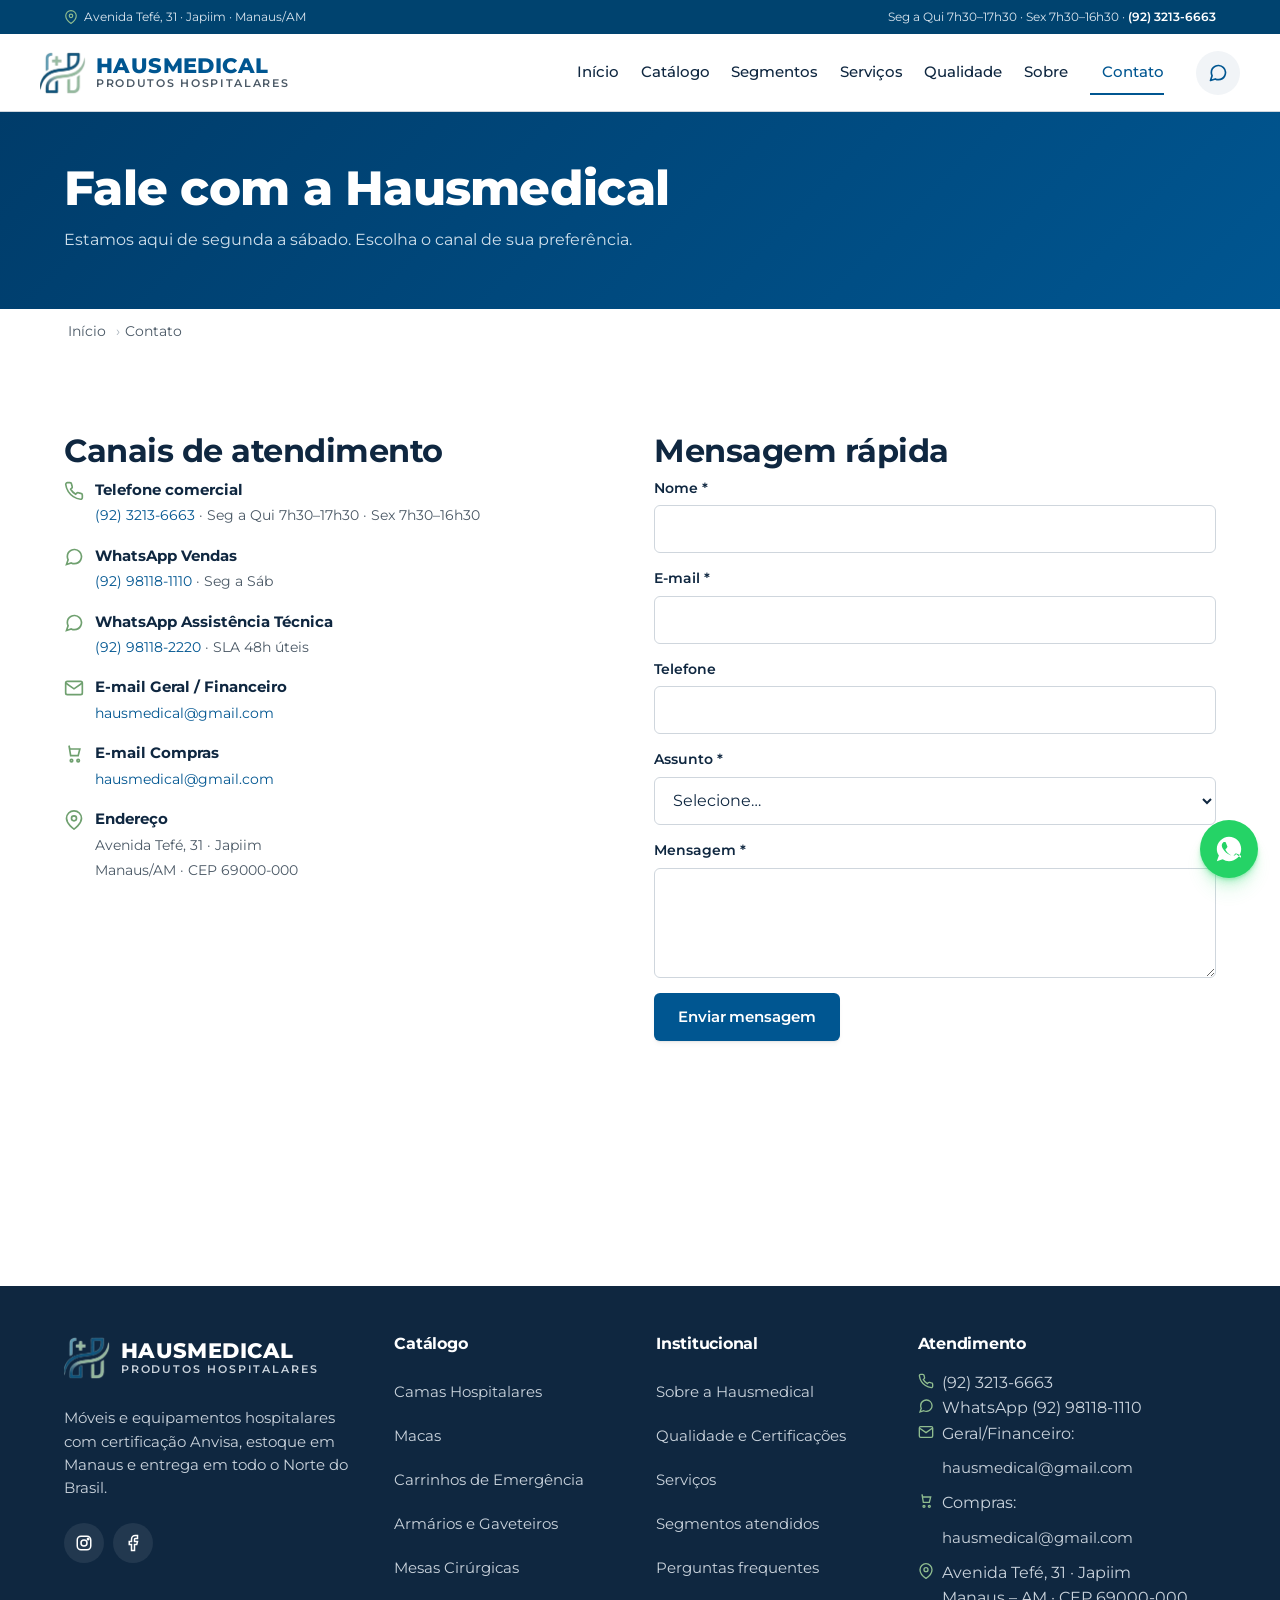
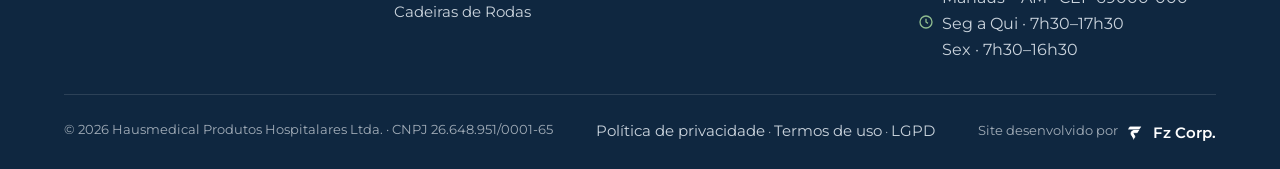
==== contato.html @ 282657ca "fix(mobile): corrige overflow e visibilidade de todas as funcoes no mobile Category cards causavam o" ====
﻿<!doctype html>
<html lang="pt-BR">
<head>
<meta charset="utf-8">
<meta name="viewport" content="width=device-width,initial-scale=1">
<title>Contato — Hausmedical Manaus</title>
<meta name="description" content="Fale com a Hausmedical: telefone, WhatsApp, e-mail e endereço em Manaus/AM.">
<link rel="preconnect" href="https://fonts.googleapis.com">
<link rel="preconnect" href="https://fonts.gstatic.com" crossorigin>
<link href="https://fonts.googleapis.com/css2?family=Montserrat:wght@400;500;600;700;800&display=swap" rel="stylesheet">
<link rel="stylesheet" href="assets/css/styles.css?v=7">
</head>
<body>
<header class="site-header" id="site-header"></header>

<section class="page-hero">
  <div class="container">
    <h1>Fale com a Hausmedical</h1>
    <p>Estamos aqui de segunda a sábado. Escolha o canal de sua preferência.</p>
  </div>
</section>

<div class="container breadcrumb"><a href="index.html">Início</a><span class="sep">›</span>Contato</div>

<section class="section">
  <div class="container">
    <div class="grid-2">
      <div>
        <h2>Canais de atendimento</h2>
        <div class="icon-bullet"><svg width="20" height="20" viewBox="0 0 24 24" fill="none" stroke="currentColor" stroke-width="2"><path d="M22 16.9v3a2 2 0 0 1-2.2 2 19.8 19.8 0 0 1-8.6-3.1 19.5 19.5 0 0 1-6-6A19.8 19.8 0 0 1 2.1 4.2 2 2 0 0 1 4.1 2h3a2 2 0 0 1 2 1.7c.1 1 .3 1.9.7 2.8a2 2 0 0 1-.5 2.1L8 9.9a16 16 0 0 0 6 6l1.3-1.3a2 2 0 0 1 2.1-.5c.9.4 1.8.6 2.8.7a2 2 0 0 1 1.8 2z"/></svg><div><strong>Telefone comercial</strong><span><a href="tel:+559232136663">(92) 3213-6663</a> · Seg a Qui 7h30–17h30 · Sex 7h30–16h30</span></div></div>
        <div class="icon-bullet"><svg width="20" height="20" viewBox="0 0 24 24" fill="none" stroke="currentColor" stroke-width="2"><path d="M21 11.5a8.4 8.4 0 0 1-.9 3.8 8.5 8.5 0 0 1-7.6 4.7 8.4 8.4 0 0 1-3.8-.9L3 21l1.9-5.7a8.4 8.4 0 0 1-.9-3.8 8.5 8.5 0 0 1 4.7-7.6 8.4 8.4 0 0 1 3.8-.9h.5a8.5 8.5 0 0 1 8 8z"/></svg><div><strong>WhatsApp Vendas</strong><span><a href="https://wa.me/5592981181110" target="_blank">(92) 98118-1110</a> · Seg a Sáb</span></div></div>
        <div class="icon-bullet"><svg width="20" height="20" viewBox="0 0 24 24" fill="none" stroke="currentColor" stroke-width="2"><path d="M21 11.5a8.4 8.4 0 0 1-.9 3.8 8.5 8.5 0 0 1-7.6 4.7 8.4 8.4 0 0 1-3.8-.9L3 21l1.9-5.7a8.4 8.4 0 0 1-.9-3.8 8.5 8.5 0 0 1 4.7-7.6 8.4 8.4 0 0 1 3.8-.9h.5a8.5 8.5 0 0 1 8 8z"/></svg><div><strong>WhatsApp Assistência Técnica</strong><span><a href="https://wa.me/5592981182220" target="_blank">(92) 98118-2220</a> · SLA 48h úteis</span></div></div>
        <div class="icon-bullet"><svg width="20" height="20" viewBox="0 0 24 24" fill="none" stroke="currentColor" stroke-width="2"><rect x="2" y="4" width="20" height="16" rx="2"/><path d="M2 6l10 7 10-7"/></svg><div><strong>E-mail Geral / Financeiro</strong><span><a href="mailto:hausmedical@gmail.com">hausmedical@gmail.com</a></span></div></div>
        <div class="icon-bullet"><svg width="20" height="20" viewBox="0 0 24 24" fill="none" stroke="currentColor" stroke-width="2"><path d="M6 2l1 4h12l-2 8H8L6 2z"/><circle cx="9" cy="20" r="1.5"/><circle cx="17" cy="20" r="1.5"/></svg><div><strong>E-mail Compras</strong><span><a href="mailto:hausmedical@gmail.com">hausmedical@gmail.com</a></span></div></div>
        <div class="icon-bullet"><svg width="20" height="20" viewBox="0 0 24 24" fill="none" stroke="currentColor" stroke-width="2"><path d="M21 10c0 7-9 13-9 13S3 17 3 10a9 9 0 0 1 18 0z"/><circle cx="12" cy="10" r="3"/></svg><div><strong>Endereço</strong><span>Avenida Tefé, 31 · Japiim<br>Manaus/AM · CEP 69000-000</span></div></div>
        <div class="mt-2">
          <iframe title="Localização Hausmedical" src="https://maps.google.com/maps?q=Avenida%20Tef%C3%A9%2031%20Japiim%20Manaus&t=&z=16&ie=UTF8&iwloc=&output=embed" width="100%" height="260" style="border:0;border-radius:10px" loading="lazy"></iframe>
        </div>
      </div>
      <div>
        <h2>Mensagem rápida</h2>
        <form id="contact-form" class="stack">
          <div class="form-field"><label for="c-nome">Nome *</label><input required id="c-nome" name="nome" type="text"></div>
          <div class="form-field"><label for="c-email">E-mail *</label><input required id="c-email" name="email" type="email"></div>
          <div class="form-field"><label for="c-tel">Telefone</label><input id="c-tel" name="telefone" type="tel"></div>
          <div class="form-field"><label for="c-assunto">Assunto *</label>
            <select required id="c-assunto" name="assunto">
              <option value="">Selecione…</option>
              <option>Cotação comercial</option>
              <option>Assistência técnica</option>
              <option>Licitação / órgão público</option>
              <option>Trabalhe conosco</option>
              <option>Outro</option>
            </select>
          </div>
          <div class="form-field"><label for="c-msg">Mensagem *</label><textarea required id="c-msg" name="msg"></textarea></div>
          <button type="submit" class="btn btn-primary" style="align-self:flex-start">Enviar mensagem</button>
        </form>
      </div>
    </div>
  </div>
</section>

<footer class="site-footer" id="site-footer"></footer>
<script src="assets/js/products.js?v=6"></script>
<script src="assets/js/partials.js?v=6"></script>
<script src="assets/js/main.js?v=7"></script>
</body>
</html>
---- assets/css/styles.css ----
:root {
  --color-primary: #005691;
  --color-primary-dark: #00436f;
  --color-primary-light: #1a6fa8;
  --color-secondary: #8FBC8F;
  --color-secondary-dark: #6fa06f;
  --color-neutral: #cfd6dd;
  --color-neutral-light: #f1f4f7;
  --color-surface: #FFFFFF;
  --color-ink: #0F2740;
  --color-muted: #4b5966;        /* 5.9:1 on white — passes AA */
  --color-muted-light: #a9b3bc;  /* only for large text/lines */
  --color-danger: #b83227;
  --color-success: #256a29;
  /* Layered shadow system — each layer doubles y-offset + blur, decreasing opacity */
  --shadow-1:
    0px 1px 1px 0px rgba(0,0,0,0.04),
    0px 2px 2px 0px rgba(0,0,0,0.035),
    0px 4px 4px 0px rgba(0,0,0,0.030);
  --shadow-2:
    0px 1px 1px 0px rgba(0,0,0,0.045),
    0px 2px 2px 0px rgba(0,0,0,0.040),
    0px 4px 4px 0px rgba(0,0,0,0.035),
    0px 8px 8px 0px rgba(0,0,0,0.028);
  --shadow-3:
    0px 1px 1px 0px rgba(0,0,0,0.050),
    0px 2px 2px 0px rgba(0,0,0,0.045),
    0px 4px 4px 0px rgba(0,0,0,0.040),
    0px 8px 8px 0px rgba(0,0,0,0.032),
    0px 16px 16px 0px rgba(0,0,0,0.025);
  --shadow-4:
    0px 2px 2px 0px rgba(0,86,145,0.060),
    0px 4px 4px 0px rgba(0,86,145,0.050),
    0px 8px 8px 0px rgba(0,86,145,0.040),
    0px 16px 16px 0px rgba(0,86,145,0.032),
    0px 24px 24px 0px rgba(0,86,145,0.024);
  /* Brand-tinted variant for hover on primary/CTA */
  --shadow-brand:
    0px 2px 2px 0px rgba(0,86,145,0.08),
    0px 4px 4px 0px rgba(0,86,145,0.07),
    0px 8px 8px 0px rgba(0,86,145,0.06),
    0px 16px 16px 0px rgba(0,86,145,0.045);
  /* Alias for legacy references */
  --shadow-sm: var(--shadow-1);
  --shadow-md: var(--shadow-2);
  --shadow-lg: var(--shadow-3);
  --radius-sm: 6px;
  --radius-md: 10px;
  --radius-lg: 16px;
  --container: 1200px;
  --font-heading: 'Montserrat', system-ui, sans-serif;
  --font-body: 'Montserrat', system-ui, sans-serif;
  /* Motion system — one curve, one philosophy */
  --ease: cubic-bezier(0.4, 0, 0.2, 1);
  --ease-out: cubic-bezier(0, 0, 0.2, 1);
  --dur-fast: 180ms;
  --dur: 240ms;
  --dur-med: 280ms;
  --dur-slow: 480ms;
  --z-sticky: 100;
  --z-drawer: 200;
  --z-toast: 300;
}

/* ============================================================
   BASE — mobile-first defaults (aplica em qualquer largura)
   ============================================================ */
* { box-sizing: border-box; margin: 0; padding: 0; }
html { scroll-behavior: smooth; -webkit-text-size-adjust: 100%; }
body {
  font-family: var(--font-body);
  color: var(--color-ink);
  background: var(--color-surface);
  line-height: 1.6;
  font-size: 16px;
  -webkit-font-smoothing: antialiased;
  -moz-osx-font-smoothing: grayscale;
  overflow-x: hidden;
  text-rendering: optimizeLegibility;
}
img { max-width: 100%; display: block; height: auto; }
a { color: var(--color-primary); text-decoration: none; transition: color .2s; }
a:hover { color: var(--color-primary-dark); }
h1,h2,h3,h4,h5 {
  font-family: var(--font-heading);
  color: var(--color-ink);
  line-height: 1.2;
  font-weight: 700;
  letter-spacing: -0.015em;
}
/* Type scale: 12 14 16 18 24 32 48 */
h1 { font-size: clamp(1.65rem, 5vw, 3rem); font-weight: 800; letter-spacing: -0.025em; }
h2 { font-size: clamp(1.35rem, 4.5vw, 2rem); margin-bottom: .5rem; font-weight: 700; line-height: 1.15; }
h3 { font-size: 1.06rem; font-weight: 600; }
h4 { font-size: .98rem; font-weight: 600; }
p { color: var(--color-muted); font-size: 1rem; line-height: 1.6; }
small { font-size: .875rem; }
ul { list-style: none; }
button { font-family: inherit; cursor: pointer; border: 0; background: none; }

/* Focus states — WCAG 2.4.7 */
:focus-visible {
  outline: 2px solid var(--color-primary);
  outline-offset: 3px;
  border-radius: 2px;
}
.btn:focus-visible,
.hero .btn-outline:focus-visible { outline-offset: 4px; }
a, button, [role="button"], .cat-card, .seg-card, .product-card { cursor: pointer; }

/* Service icon inside h3 */
.svc-icon {
  width: 22px; height: 22px;
  color: var(--color-primary);
  vertical-align: -4px;
  margin-right: .55rem;
  stroke-linecap: round;
  stroke-linejoin: round;
}

/* Topbar location: SVG aligned inline */
.topbar-loc { display: inline-flex; align-items: center; gap: .35rem; }
.topbar-loc svg { color: var(--color-secondary); }

.container { width: 100%; max-width: var(--container); margin: 0 auto; padding: 0 16px; }
.section { padding: 2rem 0; }
.section-tight { padding: 1.4rem 0; }
.section-alt { background: var(--color-neutral-light); }
.eyebrow { display: none; }
.section-header {
  max-width: 720px;
  margin: 0 0 1.25rem;
  padding-top: 1rem;
  border-top: 2px solid var(--color-ink);
}
.section-header h2 { margin-bottom: .3rem; letter-spacing: -0.02em; }
.section-header p { margin-top: .25rem; font-size: .9rem; }

/* Buttons — grandes por padrão, target-tap 48px */
.btn {
  display: inline-flex;
  align-items: center;
  justify-content: center;
  gap: .5rem;
  min-height: 48px;
  padding: .8rem 1.375rem;
  border-radius: var(--radius-sm);
  font-weight: 600;
  font-family: var(--font-heading);
  font-size: .9375rem;
  transition:
    background var(--dur-fast) var(--ease),
    color var(--dur-fast) var(--ease),
    border-color var(--dur-fast) var(--ease),
    box-shadow var(--dur-med) var(--ease),
    transform var(--dur-fast) var(--ease);
  border: 2px solid transparent;
  cursor: pointer;
  text-align: center;
  line-height: 1.2;
  letter-spacing: -0.005em;
  box-shadow: var(--shadow-1);
  will-change: box-shadow, transform;
}
.btn:hover { box-shadow: var(--shadow-2); }
.btn:active { transform: scale(.98); box-shadow: var(--shadow-1); }
.btn-primary:hover { box-shadow: var(--shadow-brand); }
.btn-primary { background: var(--color-primary); color: #fff; }
.btn-primary:hover { background: var(--color-primary-dark); color: #fff; }
.btn-secondary { background: var(--color-secondary); color: #fff; }
.btn-secondary:hover { background: var(--color-secondary-dark); color: #fff; }
.btn-ghost { background: #fff; color: var(--color-primary); border-color: var(--color-primary); }
.btn-ghost:hover { background: var(--color-primary); color: #fff; }
.btn-outline { background: transparent; color: #fff; border-color: rgba(255,255,255,.5); }
.btn-outline:hover { background: #fff; color: var(--color-primary); border-color: #fff; }
.btn-sm { min-height: 44px; padding: .55rem 1rem; font-size: .875rem; }
.btn-block { width: 100%; }

/* ============================================================
   HEADER — mobile-first (menu drawer por default)
   ============================================================ */
.site-header {
  background: #fff;
  border-bottom: 1px solid var(--color-neutral);
  position: sticky;
  top: 0;
  z-index: var(--z-sticky);
  padding-top: env(safe-area-inset-top, 0);
}
.topbar { background: var(--color-primary-dark); color: #dbe6ef; font-size: .78rem; padding: .45rem 0; }
.topbar .container {
  display: flex;
  justify-content: center;
  gap: .5rem .9rem;
  flex-wrap: wrap;
  text-align: center;
  align-items: center;
}
.topbar a { color: #fff; font-weight: 600; }
.topbar a:hover { color: var(--color-secondary); }
.header-inner { display: flex; align-items: center; gap: .5rem; padding: .55rem 0; }
.logo { display: flex; align-items: center; gap: .5rem; text-decoration: none; flex: 1; min-width: 0; }
.logo svg, .logo .logo-symbol { width: 36px; height: 36px; flex-shrink: 0; object-fit: contain; }
.logo-text { display: flex; flex-direction: column; line-height: 1; min-width: 0; }
.logo-name { font-family: var(--font-heading); font-weight: 800; color: var(--color-primary); font-size: .95rem; letter-spacing: .02em; white-space: nowrap; }
.logo-sub { font-size: .52rem; color: var(--color-muted); letter-spacing: .16em; text-transform: uppercase; margin-top: 3px; font-weight: 600; white-space: nowrap; overflow: hidden; text-overflow: ellipsis; }
.footer-brand-logo {
  display: inline-flex;
  align-items: center;
  gap: .55rem;
  text-decoration: none;
  margin-bottom: .5rem;
}
.footer-brand-logo .logo-symbol { width: 44px; height: 44px; flex-shrink: 0; }
.footer-brand-logo .logo-name {
  font-family: var(--font-heading);
  font-weight: 800;
  color: #fff;
  font-size: 1.15rem;
  letter-spacing: .02em;
}
.footer-brand-logo .logo-sub {
  font-family: var(--font-heading);
  font-size: .58rem;
  color: #b8c4d0;
  letter-spacing: .18em;
  text-transform: uppercase;
  margin-top: 3px;
  font-weight: 600;
}
.main-nav {
  position: fixed;
  inset: 0 0 0 15%;
  background: #fff;
  flex-direction: column;
  padding: 4.5rem 1.5rem 2rem;
  gap: 0;
  align-items: stretch;
  transform: translateX(100%);
  transition: transform .25s var(--ease);
  box-shadow: -8px 0 32px rgba(0,0,0,.15);
  overflow-y: auto;
  z-index: 110;
  display: flex;
  will-change: transform;
}
.main-nav.open { transform: translateX(0); }
.main-nav a {
  color: var(--color-ink);
  font-weight: 600;
  font-size: 1.0625rem;
  padding: 1rem .25rem;
  position: relative;
  width: 100%;
  border-bottom: 1px solid var(--color-neutral-light);
  min-height: 56px;
  display: flex;
  align-items: center;
  transition: color var(--dur) var(--ease), padding-left var(--dur) var(--ease);
}
.main-nav a:hover, .main-nav a:active, .main-nav a.active { color: var(--color-primary); padding-left: .75rem; }
.header-actions { display: flex; gap: .35rem; align-items: center; }
.icon-btn {
  display: inline-flex;
  align-items: center;
  justify-content: center;
  width: 44px;
  height: 44px;
  border-radius: 50%;
  color: var(--color-primary);
  background: var(--color-neutral-light);
  position: relative;
  transition: background var(--dur) var(--ease), color var(--dur) var(--ease);
  flex-shrink: 0;
}
.icon-btn:hover, .icon-btn:active { background: var(--color-primary); color: #fff; }
.icon-btn .badge {
  position: absolute; top: -2px; right: -2px;
  background: var(--color-secondary-dark); color: #fff;
  font-size: .65rem; min-width: 18px; height: 18px;
  border-radius: 9px; display: flex; align-items: center; justify-content: center;
  padding: 0 4px; font-weight: 700;
}
.menu-toggle { display: inline-flex; }

/* ============================================================
   HERO — editorial split, no gradient wash
   ============================================================ */
.hero {
  background: #ffffff;
  color: var(--color-ink);
  padding: 1.75rem 0 2.25rem;
  position: relative;
  border-bottom: 1px solid var(--color-neutral);
}
.hero-grid {
  position: relative;
  display: flex;
  flex-direction: column;
  gap: 1.25rem;
}
.hero-body { max-width: 640px; min-width: 0; }
.hero-locator {
  font-size: .78rem;
  color: var(--color-primary);
  margin-bottom: .7rem;
  font-weight: 600;
  letter-spacing: 0;
  text-transform: none;
}
.hero h1 {
  color: var(--color-ink);
  margin-bottom: .75rem;
  font-size: clamp(1.55rem, 6.2vw, 3.6rem);
  font-weight: 800;
  letter-spacing: -0.02em;
  line-height: 1.1;
  word-break: break-word;
}
.hero-lede {
  color: var(--color-muted);
  font-size: .95rem;
  margin-bottom: 1.1rem;
  max-width: 560px;
  line-height: 1.5;
}
.hero .btn-outline {
  color: var(--color-primary);
  border-color: var(--color-primary);
}
.hero .btn-outline:hover { background: var(--color-primary); color: #fff; }
.hero-visual { display: flex; flex-direction: column; gap: 1.25rem; }
.hero-storefront {
  margin: 0;
  position: relative;
  background: var(--color-ink);
}
.hero-storefront img {
  width: 100%;
  height: auto;
  display: block;
  object-fit: cover;
  aspect-ratio: 16 / 9;
}
.hero-storefront figcaption {
  position: absolute;
  left: 0; right: 0; bottom: 0;
  padding: .7rem 1rem;
  background: linear-gradient(0deg, rgba(15,39,64,.92), rgba(15,39,64,.55) 70%, transparent);
  color: #fff;
  font-size: .78rem;
  font-weight: 600;
  letter-spacing: 0;
}
.hero-plaque {
  border-top: 2px solid var(--color-ink);
  padding-top: .8rem;
}
.hero-plaque dl {
  display: grid;
  grid-template-columns: repeat(2, minmax(0, 1fr));
  gap: .7rem .9rem;
}
.hero-plaque dl > div { border-top: 1px solid var(--color-neutral); padding-top: .45rem; min-width: 0; }
.hero-plaque dt {
  font-size: .72rem;
  color: var(--color-muted);
  margin-bottom: .2rem;
  font-weight: 500;
  line-height: 1.25;
}
.hero-plaque dd {
  font-family: var(--font-heading);
  font-weight: 700;
  color: var(--color-ink);
  font-size: .92rem;
  letter-spacing: -0.01em;
  line-height: 1.2;
}
.hero-badges { display: none; }
.hero-badges span {
  background: rgba(255,255,255,.14);
  border: 1px solid rgba(255,255,255,.25);
  padding: .3rem .65rem;
  border-radius: 999px;
  font-size: .72rem;
  font-weight: 600;
  color: #fff;
}
.hero-ctas { display: flex; gap: .75rem; flex-wrap: wrap; }
.hero-ctas .btn { flex: 1 1 auto; min-width: 140px; min-height: 52px; }
.hero-visual { position: relative; }
.hero-visual .visual-card {
  background: rgba(255,255,255,.08);
  backdrop-filter: blur(10px);
  border: 1px solid rgba(255,255,255,.15);
  border-radius: var(--radius-lg);
  padding: 1.25rem;
}
.hero-stats { display: grid; grid-template-columns: repeat(3,1fr); gap: .5rem; margin-top: 1.25rem; }
.hero-stat { text-align: center; padding: .75rem .3rem; background: rgba(255,255,255,.08); border-radius: var(--radius-sm); }
.hero-stat strong { display: block; font-family: var(--font-heading); font-size: 1.5rem; font-weight: 800; color: #fff; }
.hero-stat span { color: #b8ccdc; font-size: .7rem; }

/* ============================================================
   TRUST BAR — coluna no mobile
   ============================================================ */
.trust-bar {
  background: var(--color-ink);
  padding: .875rem 0;
  color: #dbe3ec;
  overflow: hidden;
}
.trust-strip {
  display: flex;
  justify-content: center;
  align-items: center;
  flex-wrap: wrap;
  gap: .5rem 1.375rem;
  font-size: .875rem;
  color: #dbe3ec;
  margin: 0;
  font-weight: 500;
  text-align: center;
  letter-spacing: 0;
}
.trust-strip span[aria-hidden] {
  color: var(--color-secondary);
  font-weight: 700;
  opacity: .9;
}

/* ============================================================
   CATEGORY / SEGMENT / DIFF cards — 1 col mobile
   ============================================================ */
.cat-grid { display: grid; grid-template-columns: repeat(2, minmax(0, 1fr)); gap: .625rem; }
.cat-grid > * { min-width: 0; }
.cat-card {
  background: #fff;
  border: 1px solid var(--color-neutral);
  border-radius: var(--radius-sm);
  padding: .95rem .75rem;
  text-align: left;
  box-shadow: var(--shadow-1);
  transition:
    border-color var(--dur) var(--ease),
    background var(--dur) var(--ease),
    box-shadow var(--dur-med) var(--ease),
    transform var(--dur-med) var(--ease);
  text-decoration: none;
  color: inherit;
  display: flex;
  flex-direction: column;
  gap: .35rem;
  align-items: flex-start;
  min-width: 0;
  will-change: transform, box-shadow;
}
.cat-card:hover {
  border-color: var(--color-primary);
  background: #fff;
  box-shadow: var(--shadow-2);
  transform: translateY(-3px);
}
.cat-card .cat-icon {
  width: 36px; height: 36px;
  background: transparent;
  border-radius: 0;
  display: flex; align-items: center; justify-content: center;
  color: var(--color-primary);
  flex-shrink: 0;
  margin-bottom: .15rem;
}
.cat-card h3 { font-size: .88rem; margin-bottom: .1rem; line-height: 1.2; font-weight: 700; word-break: break-word; }
.cat-card span { font-size: .7rem; color: var(--color-muted); letter-spacing: 0; }

.seg-grid { display: grid; grid-template-columns: minmax(0, 1fr); gap: .75rem; }
.seg-grid > * { min-width: 0; }
.seg-card {
  background: #fff;
  border: 1px solid var(--color-neutral);
  border-radius: var(--radius-md);
  overflow: hidden;
  text-decoration: none;
  color: inherit;
  box-shadow: var(--shadow-1);
  transition:
    transform var(--dur-med) var(--ease),
    box-shadow var(--dur-med) var(--ease),
    border-color var(--dur) var(--ease);
  display: flex;
  align-items: center;
  will-change: transform, box-shadow;
}
.seg-card:hover {
  transform: translateY(-4px);
  box-shadow: var(--shadow-3);
  border-color: var(--color-primary);
}
.seg-card-header {
  background: linear-gradient(135deg, var(--color-primary), var(--color-primary-light));
  color: #fff;
  padding: 1rem;
  text-align: center;
  display: flex;
  flex-direction: column;
  align-items: center;
  min-width: 110px;
}
.seg-card-header svg { width: 32px; height: 32px; margin-bottom: .35rem; }
.seg-card h3 { color: #fff; font-size: .95rem; }
.seg-card-body { padding: .85rem 1rem; font-size: .82rem; color: var(--color-muted); flex: 1; }

.diff-grid { display: grid; grid-template-columns: minmax(0, 1fr); gap: .85rem; }
.diff-grid > * { min-width: 0; }
.diff-card {
  display: flex;
  gap: .85rem;
  align-items: flex-start;
  padding: 1.1rem;
  background: #fff;
  border-left: 4px solid var(--color-secondary);
  border-radius: var(--radius-sm);
  box-shadow: var(--shadow-sm);
}
.diff-card .diff-icon {
  flex-shrink: 0; width: 40px; height: 40px;
  background: var(--color-neutral-light);
  border-radius: 50%;
  display: flex; align-items: center; justify-content: center;
  color: var(--color-primary);
}
.diff-card h4 { font-family: var(--font-heading); font-size: .95rem; margin-bottom: .2rem; color: var(--color-ink); }
.diff-card p { font-size: .82rem; margin: 0; }

/* ============================================================
   TESTIMONIALS
   ============================================================ */
.test-grid { display: grid; grid-template-columns: 1fr; gap: 1rem; }
.test-card {
  background: #fff;
  padding: 1.5rem;
  border-radius: var(--radius-md);
  border: 1px solid var(--color-neutral);
  box-shadow: var(--shadow-1);
  transition:
    border-color var(--dur) var(--ease),
    box-shadow var(--dur-med) var(--ease),
    transform var(--dur-med) var(--ease);
  will-change: transform, box-shadow;
}
.test-card:hover {
  border-color: var(--color-primary);
  box-shadow: var(--shadow-2);
  transform: translateY(-3px);
}
.test-card blockquote {
  color: var(--color-ink);
  margin-bottom: 1.25rem;
  line-height: 1.55;
  font-size: 1rem;
  font-weight: 500;
  position: relative;
  padding-top: 1.5rem;
}
.test-card blockquote::before {
  content: '“';
  position: absolute;
  top: -.4rem;
  left: 0;
  font-size: 3rem;
  color: var(--color-primary);
  line-height: 1;
  font-family: Georgia, 'Times New Roman', serif;
  opacity: .35;
}
.test-author { display: flex; align-items: center; gap: .75rem; padding-top: 1rem; border-top: 1px solid var(--color-neutral-light); }
.test-author .avatar {
  width: 44px; height: 44px;
  border-radius: 50%;
  background: var(--color-primary);
  display: flex; align-items: center; justify-content: center;
  font-family: var(--font-heading);
  font-weight: 700;
  color: #fff;
  font-size: .95rem;
  flex-shrink: 0;
}
.test-author strong { display: block; font-size: .9375rem; color: var(--color-ink); font-weight: 600; }
.test-author span { font-size: .8125rem; color: var(--color-muted); }
.logo-strip {
  display: flex;
  justify-content: center;
  gap: .5rem;
  flex-wrap: wrap;
  margin-top: 2rem;
  opacity: .8;
}
.logo-strip .client-logo {
  font-family: var(--font-heading);
  font-weight: 700;
  color: var(--color-muted);
  font-size: .75rem;
  letter-spacing: .04em;
  padding: .35rem .7rem;
  border: 1px dashed var(--color-neutral);
  border-radius: var(--radius-sm);
}

/* ============================================================
   NUMBERS BAND
   ============================================================ */
.numbers-band { background: var(--color-primary); color: #fff; }
.numbers-grid {
  display: grid;
  grid-template-columns: repeat(2,1fr);
  gap: 1.25rem;
  text-align: center;
  padding: 2rem 0;
}
.num-item strong {
  display: block;
  font-family: var(--font-heading);
  font-size: clamp(1.6rem, 6vw, 3rem);
  font-weight: 800;
  color: #fff;
  line-height: 1.1;
}
.num-item span { color: #dbe5ee; font-size: .875rem; letter-spacing: 0; }

/* ============================================================
   CATALOG / PRODUCT GRID — mobile 1 col
   ============================================================ */
.catalog-layout { display: flex; flex-direction: column; gap: 1rem; align-items: stretch; }
.filters {
  background: #fff;
  border: 1px solid var(--color-neutral);
  border-radius: var(--radius-md);
  padding: 1rem;
  position: relative;
  top: auto;
}
.filters-toggle {
  width: 100%; min-height: 48px;
  display: flex; justify-content: space-between; align-items: center;
  padding: 0 .25rem;
  font-family: var(--font-heading); font-weight: 700;
  color: var(--color-primary);
}
.filters-body { display: none; margin-top: 1rem; }
.filters.open .filters-body { display: block; }
.filters-toggle::after { content: '▾'; font-size: 1.1rem; transition: transform .2s; }
.filters.open .filters-toggle::after { transform: rotate(180deg); }
.filters h4 {
  font-size: .88rem; margin: .85rem 0 .4rem;
  padding-top: .85rem;
  border-top: 1px solid var(--color-neutral-light);
}
.filters h4:first-of-type { margin-top: 0; padding-top: 0; border-top: 0; }
.filters label {
  display: flex; align-items: center; gap: .625rem;
  font-size: .9375rem; color: var(--color-ink);
  padding: .625rem .35rem;
  cursor: pointer;
  min-height: 44px;
  border-radius: var(--radius-sm);
  transition: background var(--dur) var(--ease);
}
.filters label:hover, .filters label:active { background: var(--color-neutral-light); }
.filters input[type=checkbox] { accent-color: var(--color-primary); width: 20px; height: 20px; flex-shrink: 0; }
.filters input[type=search] { width: 100%; padding: .875rem 1rem; border: 1px solid var(--color-neutral); border-radius: var(--radius-sm); font-family: inherit; font-size: 16px; min-height: 48px; }
.catalog-toolbar {
  display: flex;
  justify-content: space-between;
  align-items: center;
  margin-bottom: 1rem;
  flex-wrap: wrap;
  gap: .5rem;
}
.catalog-toolbar select {
  padding: .5rem .7rem;
  border: 1px solid var(--color-neutral);
  border-radius: var(--radius-sm);
  font-family: inherit;
  font-size: .88rem;
  background: #fff;
  min-height: 40px;
}
.product-grid { display: grid; grid-template-columns: minmax(0, 1fr); gap: 1rem; }
.product-grid > * { min-width: 0; }
.product-card {
  background: #fff;
  border: 1px solid var(--color-neutral);
  border-radius: var(--radius-md);
  overflow: hidden;
  display: flex;
  flex-direction: column;
  box-shadow: var(--shadow-1);
  transition:
    border-color var(--dur) var(--ease),
    box-shadow var(--dur-med) var(--ease),
    transform var(--dur-med) var(--ease);
  will-change: transform, box-shadow;
}
.product-card:hover {
  border-color: var(--color-primary);
  box-shadow: var(--shadow-3);
  transform: translateY(-4px);
}
.product-card .product-image {
  aspect-ratio: 4/3;
  background: var(--color-neutral-light);
  display: flex; align-items: center; justify-content: center;
  color: var(--color-primary);
  position: relative;
}
.product-card .product-image svg { width: 55%; height: 55%; }
.product-badge {
  position: absolute; top: 10px; left: 10px;
  background: var(--color-secondary-dark);
  color: #fff; font-size: .65rem;
  padding: .18rem .5rem; border-radius: 999px;
  font-weight: 700; letter-spacing: .05em;
  text-transform: uppercase;
}
.product-body { padding: 1rem; display: flex; flex-direction: column; flex: 1; }
.product-cat { font-size: .75rem; color: var(--color-primary); font-weight: 700; text-transform: uppercase; letter-spacing: .06em; }
.product-body h3 { font-size: 1.0625rem; margin: .375rem 0; line-height: 1.3; }
.product-sku { font-size: .8125rem; color: var(--color-muted); margin-bottom: .5rem; }
.product-meta {
  display: flex; justify-content: space-between;
  font-size: .8125rem; color: var(--color-muted);
  margin: .5rem 0 .875rem;
  padding: .5rem 0;
  border-top: 1px dashed var(--color-neutral);
  border-bottom: 1px dashed var(--color-neutral);
  gap: .5rem;
  flex-wrap: wrap;
}
.product-actions { display: flex; gap: .625rem; margin-top: auto; }
.product-actions .btn { flex: 1; min-width: 0; }

/* ============================================================
   PRODUCT DETAIL
   ============================================================ */
.product-detail { display: flex; flex-direction: column; gap: 1.5rem; align-items: stretch; }
.product-gallery {
  background: var(--color-neutral-light);
  border-radius: var(--radius-md);
  aspect-ratio: 4/3;
  display: flex; align-items: center; justify-content: center;
  color: var(--color-primary);
}
.product-gallery svg { width: 55%; height: 55%; }
.product-info h1 { font-size: clamp(1.5rem, 5vw, 2.4rem); margin-bottom: .35rem; }
.product-info .product-cat { font-size: .78rem; margin-bottom: .3rem; }
.product-info .product-sku { margin-bottom: 1rem; }
.spec-table { width: 100%; border-collapse: collapse; margin: 1.25rem 0; font-size: .88rem; }
.spec-table tr { border-bottom: 1px solid var(--color-neutral-light); }
.spec-table td { padding: .6rem .35rem; }
.spec-table td:first-child { color: var(--color-muted); font-weight: 500; width: 42%; }
.spec-table td:last-child { color: var(--color-ink); font-weight: 500; }

/* ============================================================
   FORMS — inputs 16px+ evita zoom no iOS
   ============================================================ */
form.stack { display: flex; flex-direction: column; gap: .95rem; }
.form-row { display: grid; grid-template-columns: 1fr; gap: .95rem; }
.form-field { display: flex; flex-direction: column; gap: .35rem; }
.form-field label { font-size: .85rem; font-weight: 600; color: var(--color-ink); }
.form-field input,
.form-field select,
.form-field textarea {
  padding: .8rem .85rem;
  border: 1px solid var(--color-neutral);
  border-radius: var(--radius-sm);
  font-family: inherit;
  font-size: 16px;
  background: #fff;
  color: var(--color-ink);
  transition:
    border-color var(--dur-fast) var(--ease),
    box-shadow var(--dur-fast) var(--ease),
    background var(--dur-fast) var(--ease);
  min-height: 48px;
}
.form-field input:hover,
.form-field select:hover,
.form-field textarea:hover { border-color: var(--color-primary-light); }
.form-field input:focus,
.form-field select:focus,
.form-field textarea:focus {
  outline: none;
  border-color: var(--color-primary);
  box-shadow:
    0 0 0 4px rgba(0,86,145,.12),
    0 0 0 1px rgba(0,86,145,.35);
}
.form-field textarea { resize: vertical; min-height: 110px; }
.form-hint { font-size: .78rem; color: var(--color-muted); }

/* ============================================================
   GENERIC CARDS / GRIDS
   ============================================================ */
.card {
  background: #fff;
  border-radius: var(--radius-md);
  padding: 1.25rem;
  box-shadow: var(--shadow-1);
  border: 1px solid var(--color-neutral-light);
  transition:
    box-shadow var(--dur-med) var(--ease),
    transform var(--dur-med) var(--ease),
    border-color var(--dur) var(--ease);
}
.card:hover {
  box-shadow: var(--shadow-2);
  border-color: var(--color-neutral);
  transform: translateY(-2px);
}
.card-grid-2, .card-grid-3 { display: grid; grid-template-columns: 1fr; gap: 1rem; }
.icon-bullet { display: flex; gap: .7rem; align-items: flex-start; margin-bottom: 1rem; }
.icon-bullet svg { color: var(--color-secondary-dark); flex-shrink: 0; margin-top: 3px; }
.icon-bullet strong { display: block; color: var(--color-ink); font-family: var(--font-heading); font-size: .95rem; }
.icon-bullet span { font-size: .85rem; color: var(--color-muted); }

/* Breadcrumb */
.breadcrumb {
  padding: .875rem 0;
  font-size: .875rem;
  color: var(--color-muted);
  overflow-x: auto;
  white-space: nowrap;
  min-height: 44px;
  display: flex;
  align-items: center;
  -webkit-overflow-scrolling: touch;
  scrollbar-width: none;
}
.breadcrumb::-webkit-scrollbar { display: none; }
.breadcrumb a {
  color: var(--color-muted);
  padding: .375rem .25rem;
  display: inline-block;
  transition: color var(--dur) var(--ease);
}
.breadcrumb a:hover, .breadcrumb a:active { color: var(--color-primary); }
.breadcrumb .sep { margin: 0 .35rem; color: var(--color-muted-light); }

/* Page hero */
.page-hero {
  background: linear-gradient(135deg, #003c6a, #005691);
  color: #fff;
  padding: 2rem 0 2.25rem;
}
.page-hero h1 { color: #fff; }
.page-hero p { color: #cfe0ec; max-width: 720px; margin-top: .6rem; font-size: .95rem; }

/* ============================================================
   FOOTER
   ============================================================ */
.site-footer {
  background: var(--color-ink);
  color: #cad3dc;
  padding: 3rem 0 1.5rem;
  margin-top: 2rem;
}
.footer-grid { display: grid; grid-template-columns: 1fr; gap: 2rem; margin-bottom: 2rem; }
.site-footer h4 { color: #fff; font-family: var(--font-heading); font-size: 1rem; margin-bottom: 1rem; font-weight: 700; }
.site-footer ul li { margin-bottom: 0; }
.site-footer ul li a { display: inline-flex; align-items: center; min-height: 44px; padding: .35rem 0; }
.site-footer a { color: #cad3dc; font-size: .9375rem; transition: color var(--dur) var(--ease); }
.site-footer a:active { color: var(--color-secondary); }
.site-footer a:hover { color: #fff; }
.footer-brand p { color: #cad3dc; font-size: .9375rem; margin-top: 1rem; max-width: 320px; line-height: 1.55; }
.footer-brand .logo-name { color: #fff; }
.footer-brand .logo-sub { color: #cad3dc; }
.footer-contact li { display: flex; align-items: flex-start; gap: .55rem; }
.footer-contact svg { color: var(--color-secondary); flex-shrink: 0; margin-top: 3px; }
.footer-bottom {
  border-top: 1px solid rgba(255,255,255,.12);
  padding-top: 1.5rem;
  display: flex;
  flex-direction: column;
  gap: .625rem;
  font-size: .8125rem;
  color: #a2adb8;
  text-align: center;
  line-height: 1.55;
}
.footer-social { display: flex; gap: .55rem; }
.footer-social a {
  width: 40px; height: 40px;
  background: rgba(255,255,255,.08);
  border-radius: 50%;
  display: inline-flex; align-items: center; justify-content: center;
  color: #fff;
}
.footer-social a:hover { background: var(--color-primary); }
.fz-credit a {
  display: inline-flex;
  align-items: center;
  gap: .4rem;
  color: #fff;
  font-weight: 600;
  vertical-align: middle;
}
.fz-credit img {
  width: 26px;
  height: 26px;
  object-fit: contain;
  display: inline-block;
}
.fz-credit a:hover { color: var(--color-secondary); }

/* ============================================================
   WHATSAPP FLOAT + STICKY BOTTOM ACTION BAR (mobile)
   ============================================================ */
.wa-float {
  position: fixed;
  right: 16px;
  bottom: 88px;
  z-index: 90;
  background: #25d366;
  color: #fff;
  width: 54px; height: 54px;
  border-radius: 50%;
  display: inline-flex; align-items: center; justify-content: center;
  box-shadow:
    0px 2px 2px 0px rgba(37,211,102,0.20),
    0px 4px 4px 0px rgba(37,211,102,0.16),
    0px 8px 8px 0px rgba(37,211,102,0.12),
    0px 16px 16px 0px rgba(37,211,102,0.08);
  transition:
    transform var(--dur-med) var(--ease),
    box-shadow var(--dur-med) var(--ease);
}
.wa-float:hover {
  transform: translateY(-2px) scale(1.04);
  color: #fff;
  box-shadow:
    0px 2px 2px 0px rgba(37,211,102,0.28),
    0px 4px 4px 0px rgba(37,211,102,0.22),
    0px 8px 8px 0px rgba(37,211,102,0.16),
    0px 16px 16px 0px rgba(37,211,102,0.11),
    0px 24px 24px 0px rgba(37,211,102,0.08);
}
.wa-float:active { transform: scale(.96); }
.wa-float svg { width: 28px; height: 28px; }

/* Drawer */
.quote-drawer {
  position: fixed;
  top: 0; right: 0;
  height: 100vh;
  height: 100dvh;
  width: 100%;
  max-width: 420px;
  background: #fff;
  box-shadow: -8px 0 32px rgba(0,0,0,.15);
  z-index: 200;
  transform: translateX(100%);
  transition: transform .25s;
  display: flex;
  flex-direction: column;
}
.quote-drawer.open { transform: translateX(0); }
.quote-header {
  padding: 1rem 1.15rem;
  background: var(--color-primary);
  color: #fff;
  display: flex;
  justify-content: space-between;
  align-items: center;
}
.quote-header h3 { color: #fff; font-size: 1.05rem; }
.quote-body { flex: 1; overflow-y: auto; padding: .85rem 1.15rem; }
.quote-footer { padding: 1rem 1.15rem; border-top: 1px solid var(--color-neutral); background: #fff; }
.quote-item { display: flex; gap: .7rem; padding: .7rem 0; border-bottom: 1px solid var(--color-neutral-light); }
.quote-item .qi-thumb {
  width: 56px; height: 56px;
  background: var(--color-neutral-light);
  border-radius: var(--radius-sm);
  flex-shrink: 0;
  display: flex; align-items: center; justify-content: center;
  color: var(--color-primary);
}
.quote-item .qi-thumb svg { width: 36px; height: 36px; }
.quote-item .qi-body { flex: 1; min-width: 0; }
.quote-item .qi-body strong { display: block; font-size: .88rem; line-height: 1.3; }
.quote-item .qi-body small { color: var(--color-muted); font-size: .72rem; }
.quote-item .qi-controls { display: flex; align-items: center; gap: .3rem; margin-top: .35rem; }
.quote-item .qi-controls button {
  width: 30px; height: 30px;
  border: 1px solid var(--color-neutral);
  border-radius: var(--radius-sm);
  background: #fff; color: var(--color-primary);
  font-weight: 700;
  display: inline-flex; align-items: center; justify-content: center;
}
.quote-item .qi-controls span { min-width: 22px; text-align: center; font-weight: 600; font-size: .9rem; }
.quote-item .qi-remove {
  background: none !important;
  color: var(--color-danger) !important;
  font-size: .76rem;
  padding: 0 .35rem !important;
  margin-left: auto;
  border: none !important;
  width: auto !important;
}
.quote-empty { text-align: center; color: var(--color-muted); padding: 2rem 1rem; }

.close-btn {
  background: none;
  color: #fff;
  font-size: 1.75rem;
  line-height: 1;
  padding: .25rem .5rem;
  min-height: 40px;
}
.overlay, .nav-backdrop {
  position: fixed;
  inset: 0;
  background: rgba(15,39,64,.5);
  z-index: 105;
  opacity: 0;
  pointer-events: none;
  transition: opacity var(--dur) var(--ease);
}
.overlay { z-index: 150; }
.overlay.show, .nav-backdrop.show { opacity: 1; pointer-events: auto; }

/* Toast */
.toast {
  position: fixed;
  bottom: 154px;
  right: 16px;
  left: 16px;
  background: var(--color-ink);
  color: #fff;
  padding: .8rem 1.1rem;
  border-radius: var(--radius-sm);
  box-shadow: var(--shadow-lg);
  z-index: 300;
  transform: translateY(20px);
  opacity: 0;
  transition: transform .2s, opacity .2s;
  font-size: .88rem;
  text-align: center;
}
.toast.show { transform: translateY(0); opacity: 1; }

/* Accordion */
.accordion .acc-item { border-bottom: 1px solid var(--color-neutral); }
.acc-header {
  width: 100%;
  text-align: left;
  padding: 1.125rem .5rem 1.125rem 0;
  font-family: var(--font-heading);
  font-weight: 600;
  color: var(--color-ink);
  display: flex;
  justify-content: space-between;
  align-items: center;
  font-size: 1rem;
  gap: 1rem;
  min-height: 60px;
  transition: color var(--dur) var(--ease);
}
.acc-header:hover, .acc-header:active { color: var(--color-primary); }
.acc-header::after {
  content: '+';
  color: var(--color-primary);
  font-size: 1.6rem;
  font-weight: 300;
  transition: transform .2s;
  flex-shrink: 0;
}
.acc-item.open .acc-header::after { transform: rotate(45deg); }
.acc-body { max-height: 0; overflow: hidden; transition: max-height .3s; }
.acc-item.open .acc-body { max-height: 600px; padding-bottom: 1rem; }
.acc-body p { font-size: .88rem; }

/* Utility */
.text-center { text-align: center; }
.mt-1 { margin-top: 1rem; } .mt-2 { margin-top: 1.5rem; } .mt-3 { margin-top: 2rem; }
.mb-1 { margin-bottom: 1rem; } .mb-2 { margin-bottom: 1.5rem; }
.grid-2, .grid-3 { display: grid; grid-template-columns: 1fr; gap: 1.25rem; }
.tag-list { display: flex; flex-wrap: wrap; gap: .35rem; margin: .5rem 0; }
.tag-list .tag {
  background: var(--color-neutral-light);
  color: var(--color-primary);
  font-size: .68rem;
  padding: .22rem .55rem;
  border-radius: 999px;
  font-weight: 700;
}

/* Mobile sticky bottom bar */
.mobile-bottom-bar {
  position: fixed;
  left: 0; right: 0; bottom: 0;
  z-index: var(--z-sticky);
  background: rgba(255,255,255,.98);
  backdrop-filter: saturate(1.5) blur(8px);
  -webkit-backdrop-filter: saturate(1.5) blur(8px);
  border-top: 1px solid var(--color-neutral);
  box-shadow: 0 -4px 16px rgba(15,39,64,.06);
  display: grid;
  grid-template-columns: 1fr 1.3fr;
  gap: .4rem;
  padding: .4rem .5rem;
  padding-bottom: calc(.4rem + env(safe-area-inset-bottom, 0));
  max-width: 100vw;
  box-sizing: border-box;
}
.mbb-btn {
  display: inline-flex;
  align-items: center;
  justify-content: center;
  gap: .4rem;
  min-height: 48px;
  padding: .4rem .5rem;
  border: 1px solid transparent;
  background: transparent;
  color: var(--color-primary);
  font-family: var(--font-heading);
  font-weight: 600;
  font-size: .88rem;
  text-decoration: none;
  border-radius: var(--radius-sm);
  position: relative;
  transition: background var(--dur) var(--ease), color var(--dur) var(--ease);
  min-width: 0;
  white-space: nowrap;
}
.mbb-btn svg { flex-shrink: 0; }
.mbb-btn:hover, .mbb-btn:active { color: var(--color-primary); background: var(--color-neutral-light); }
.mbb-primary { background: var(--color-primary); color: #fff !important; border-color: var(--color-primary); }
.mbb-primary:hover, .mbb-primary:active { background: var(--color-primary-dark); color: #fff !important; border-color: var(--color-primary-dark); }
.mbb-badge {
  position: absolute;
  top: 4px;
  right: 12px;
  background: var(--color-secondary-dark);
  color: #fff;
  font-size: .65rem;
  min-width: 18px;
  height: 18px;
  border-radius: 9px;
  display: flex;
  align-items: center;
  justify-content: center;
  padding: 0 4px;
  font-weight: 700;
}
body { padding-bottom: 84px; }
body { padding-bottom: calc(76px + env(safe-area-inset-bottom, 0)); }

/* ============================================================
   TABLET  ≥ 640px
   ============================================================ */
@media (min-width: 640px) {
  .container { padding: 0 20px; }
  .section { padding: 3.25rem 0; }
  .topbar span:nth-child(2) { display: inline; }
  .topbar .container { justify-content: space-between; text-align: left; }
  .logo svg, .logo .logo-symbol { width: 44px; height: 44px; }
  .logo-name { font-size: 1.2rem; }
  .logo-sub { font-size: .62rem; }
  .trust-items { grid-template-columns: repeat(2, 1fr); gap: 1.25rem; }
  .cat-grid { grid-template-columns: repeat(3, 1fr); gap: 1rem; }
  .seg-grid { grid-template-columns: repeat(2, 1fr); }
  .diff-grid { grid-template-columns: repeat(2, 1fr); gap: 1.1rem; }
  .test-grid { grid-template-columns: repeat(2, 1fr); }
  .numbers-grid { grid-template-columns: repeat(4, 1fr); padding: 2.5rem 0; }
  .product-grid { grid-template-columns: repeat(2, 1fr); gap: 1.15rem; }
  .form-row { grid-template-columns: 1fr 1fr; }
  .card-grid-2 { grid-template-columns: 1fr 1fr; gap: 1.25rem; }
  .card-grid-3 { grid-template-columns: repeat(2, 1fr); gap: 1.25rem; }
  .grid-2 { grid-template-columns: 1fr 1fr; gap: 1.75rem; }
  .grid-3 { grid-template-columns: repeat(3, 1fr); }
  .footer-grid { grid-template-columns: 1fr 1fr; gap: 2rem; }
  .footer-bottom { flex-direction: row; justify-content: space-between; text-align: left; }
  .hero { padding: 3rem 0 3.25rem; }
}

/* ============================================================
   DESKTOP ≥ 900px — expõe nav, layouts multi-col
   ============================================================ */
@media (min-width: 900px) {
  .container { padding: 0 24px; }
  .section { padding: 4rem 0; }
  .hero { padding: 4rem 0 4.5rem; }
  .hero-grid { display: grid; grid-template-columns: 1fr 1.1fr; gap: 3.5rem; align-items: start; }
  .hero-body { max-width: none; }
  .hero h1 { margin-bottom: 1.1rem; letter-spacing: -0.03em; }
  .hero-lede { font-size: 1.08rem; margin-bottom: 1.75rem; }
  .hero-ctas .btn { flex: 0 0 auto; }
  .hero-visual { gap: 1.5rem; }
  .hero-storefront img { aspect-ratio: 16 / 9; }
  .hero-plaque dl { grid-template-columns: 1fr 1fr; gap: 1.1rem 1.75rem; }
  .hero-plaque dd { font-size: 1.05rem; }
  .header-inner { gap: 2rem; padding: .9rem 0; }
  .logo svg, .logo .logo-symbol { width: 48px; height: 48px; }
  .logo-name { font-size: 1.3rem; }
  .logo-sub { font-size: .66rem; }
  .footer-brand-logo .logo-symbol { width: 48px; height: 48px; }
  .footer-brand-logo .logo-name { font-size: 1.3rem; }
  .footer-brand-logo .logo-sub { font-size: .66rem; }
  .main-nav {
    position: static;
    inset: auto;
    background: none;
    flex-direction: row;
    padding: 0;
    gap: 1.35rem;
    align-items: center;
    transform: none;
    box-shadow: none;
    margin-left: auto;
    overflow: visible;
    width: auto;
  }
  .main-nav a {
    font-size: .93rem;
    padding: .3rem 0;
    border: 0;
    width: auto;
    font-weight: 500;
    min-height: auto;
    display: inline-block;
    position: relative;
  }
  .main-nav a:hover, .main-nav a:active { padding-left: 0; }
  .main-nav a::after {
    content: '';
    position: absolute; left: 0; right: 0; bottom: -6px;
    height: 2px;
    background: var(--color-primary);
    transform: scaleX(0);
    transform-origin: left center;
    transition: transform var(--dur-med) var(--ease);
  }
  .main-nav a:hover::after, .main-nav a.active::after { transform: scaleX(1); }
  .menu-toggle { display: none; }
  .trust-items { display: flex; justify-content: space-around; gap: 1rem; }
  .trust-item { font-size: .88rem; }
  .trust-item svg { width: 32px; height: 32px; }
  .trust-item strong { font-size: .95rem; }
  .cat-grid { grid-template-columns: repeat(4, 1fr); gap: 1.25rem; }
  .cat-card { padding: 1.5rem 1.25rem; }
  .cat-card .cat-icon { width: 64px; height: 64px; margin-bottom: 1rem; }
  .cat-card h3 { font-size: 1rem; }
  .cat-card span { font-size: .8rem; }
  .seg-grid { grid-template-columns: repeat(5, 1fr); gap: 1rem; }
  .seg-card { flex-direction: column; align-items: stretch; }
  .seg-card-header { padding: 1.25rem 1rem; min-width: auto; }
  .seg-card-header svg { width: 40px; height: 40px; margin-bottom: .5rem; }
  .seg-card h3 { font-size: 1.05rem; }
  .seg-card-body { padding: 1rem; text-align: center; font-size: .85rem; }
  .diff-grid { grid-template-columns: repeat(4, 1fr); gap: 1.25rem; }
  .diff-card { padding: 1.25rem; }
  .diff-card h4 { font-size: 1rem; }
  .diff-card p { font-size: .87rem; }
  .test-grid { grid-template-columns: repeat(3, 1fr); gap: 1.25rem; }
  .logo-strip { gap: 2.5rem; }
  .logo-strip .client-logo { font-size: 1rem; padding: .5rem 1rem; }
  .numbers-grid { padding: 3rem 0; gap: 1.5rem; }
  .num-item span { font-size: .9rem; }
  .catalog-layout { display: grid; grid-template-columns: 260px 1fr; gap: 2rem; align-items: flex-start; }
  .filters { padding: 1.25rem; position: sticky; top: 100px; }
  .filters-toggle { display: none; }
  .filters-body { display: block !important; margin-top: 0; }
  .product-grid { grid-template-columns: repeat(3, 1fr); gap: 1.25rem; }
  .product-body { padding: 1rem; }
  .product-body h3 { font-size: 1.02rem; }
  .product-meta { font-size: .78rem; }
  .product-detail { display: grid; grid-template-columns: 1.1fr 1fr; gap: 3rem; align-items: flex-start; }
  .product-gallery { aspect-ratio: 1; border-radius: var(--radius-lg); }
  .spec-table { font-size: .9rem; }
  .card-grid-3 { grid-template-columns: repeat(3, 1fr); gap: 1.5rem; }
  .card { padding: 1.5rem; }
  .footer-grid { grid-template-columns: 1.3fr 1fr 1fr 1.3fr; }
  .section-header { margin-bottom: 2.5rem; }
  .page-hero { padding: 3rem 0 3.5rem; }
  .page-hero p { font-size: 1rem; }
  .wa-float { bottom: 22px; right: 22px; width: 58px; height: 58px; }
  .wa-float svg { width: 30px; height: 30px; }
  .toast { left: auto; bottom: 100px; right: 22px; max-width: 320px; }
  .mobile-bottom-bar { display: none; }
  body { padding-bottom: 0; }
}

/* ============================================================
   DESKTOP LARGE ≥ 1200px — folga extra
   ============================================================ */
@media (min-width: 1200px) {
  .section { padding: 5rem 0; }
  .hero { padding: 5rem 0 5.5rem; }
  h1 { letter-spacing: -0.015em; }
}

/* ============================================================
   SCROLL REVEAL — Intersection Observer target class
   ============================================================ */
.reveal {
  opacity: 0;
  transform: translateY(16px);
  transition:
    opacity var(--dur-slow) var(--ease-out),
    transform var(--dur-slow) var(--ease-out);
  will-change: opacity, transform;
}
.reveal.in {
  opacity: 1;
  transform: translateY(0);
}
/* Stagger inside a grid parent */
.reveal-group > .reveal { transition-delay: 0ms; }
.reveal-group > .reveal:nth-child(2) { transition-delay: 80ms; }
.reveal-group > .reveal:nth-child(3) { transition-delay: 160ms; }
.reveal-group > .reveal:nth-child(4) { transition-delay: 240ms; }
.reveal-group > .reveal:nth-child(5) { transition-delay: 320ms; }
.reveal-group > .reveal:nth-child(6) { transition-delay: 400ms; }
.reveal-group > .reveal:nth-child(7) { transition-delay: 480ms; }
.reveal-group > .reveal:nth-child(8) { transition-delay: 560ms; }

/* Hero one-shot reveal on load */
.hero-body > * { opacity: 0; transform: translateY(12px); animation: heroIn var(--dur-slow) var(--ease-out) forwards; }
.hero-body > *:nth-child(1) { animation-delay: 40ms; }
.hero-body > *:nth-child(2) { animation-delay: 120ms; }
.hero-body > *:nth-child(3) { animation-delay: 200ms; }
.hero-body > *:nth-child(4) { animation-delay: 280ms; }
.hero-visual { opacity: 0; transform: translateY(12px); animation: heroIn var(--dur-slow) var(--ease-out) 360ms forwards; }
@keyframes heroIn {
  to { opacity: 1; transform: translateY(0); }
}

/* Shimmer skeleton */
.skeleton {
  position: relative;
  overflow: hidden;
  background: var(--color-neutral-light);
  border-radius: var(--radius-sm);
}
.skeleton::after {
  content: '';
  position: absolute; inset: 0;
  background: linear-gradient(90deg, transparent, rgba(255,255,255,.55), transparent);
  animation: shimmer 1400ms var(--ease) infinite;
  transform: translateX(-100%);
}
@keyframes shimmer {
  100% { transform: translateX(100%); }
}

/* Toast entrance already uses transform+opacity — align to system */
.toast {
  transition:
    transform var(--dur-med) var(--ease),
    opacity var(--dur-med) var(--ease);
}

/* Reduced motion */
@media (prefers-reduced-motion: reduce) {
  *, *::before, *::after { transition: none !important; animation: none !important; }
  .reveal { opacity: 1; transform: none; }
  .hero-body > *, .hero-visual { opacity: 1; transform: none; animation: none; }
  html { scroll-behavior: auto; }
}
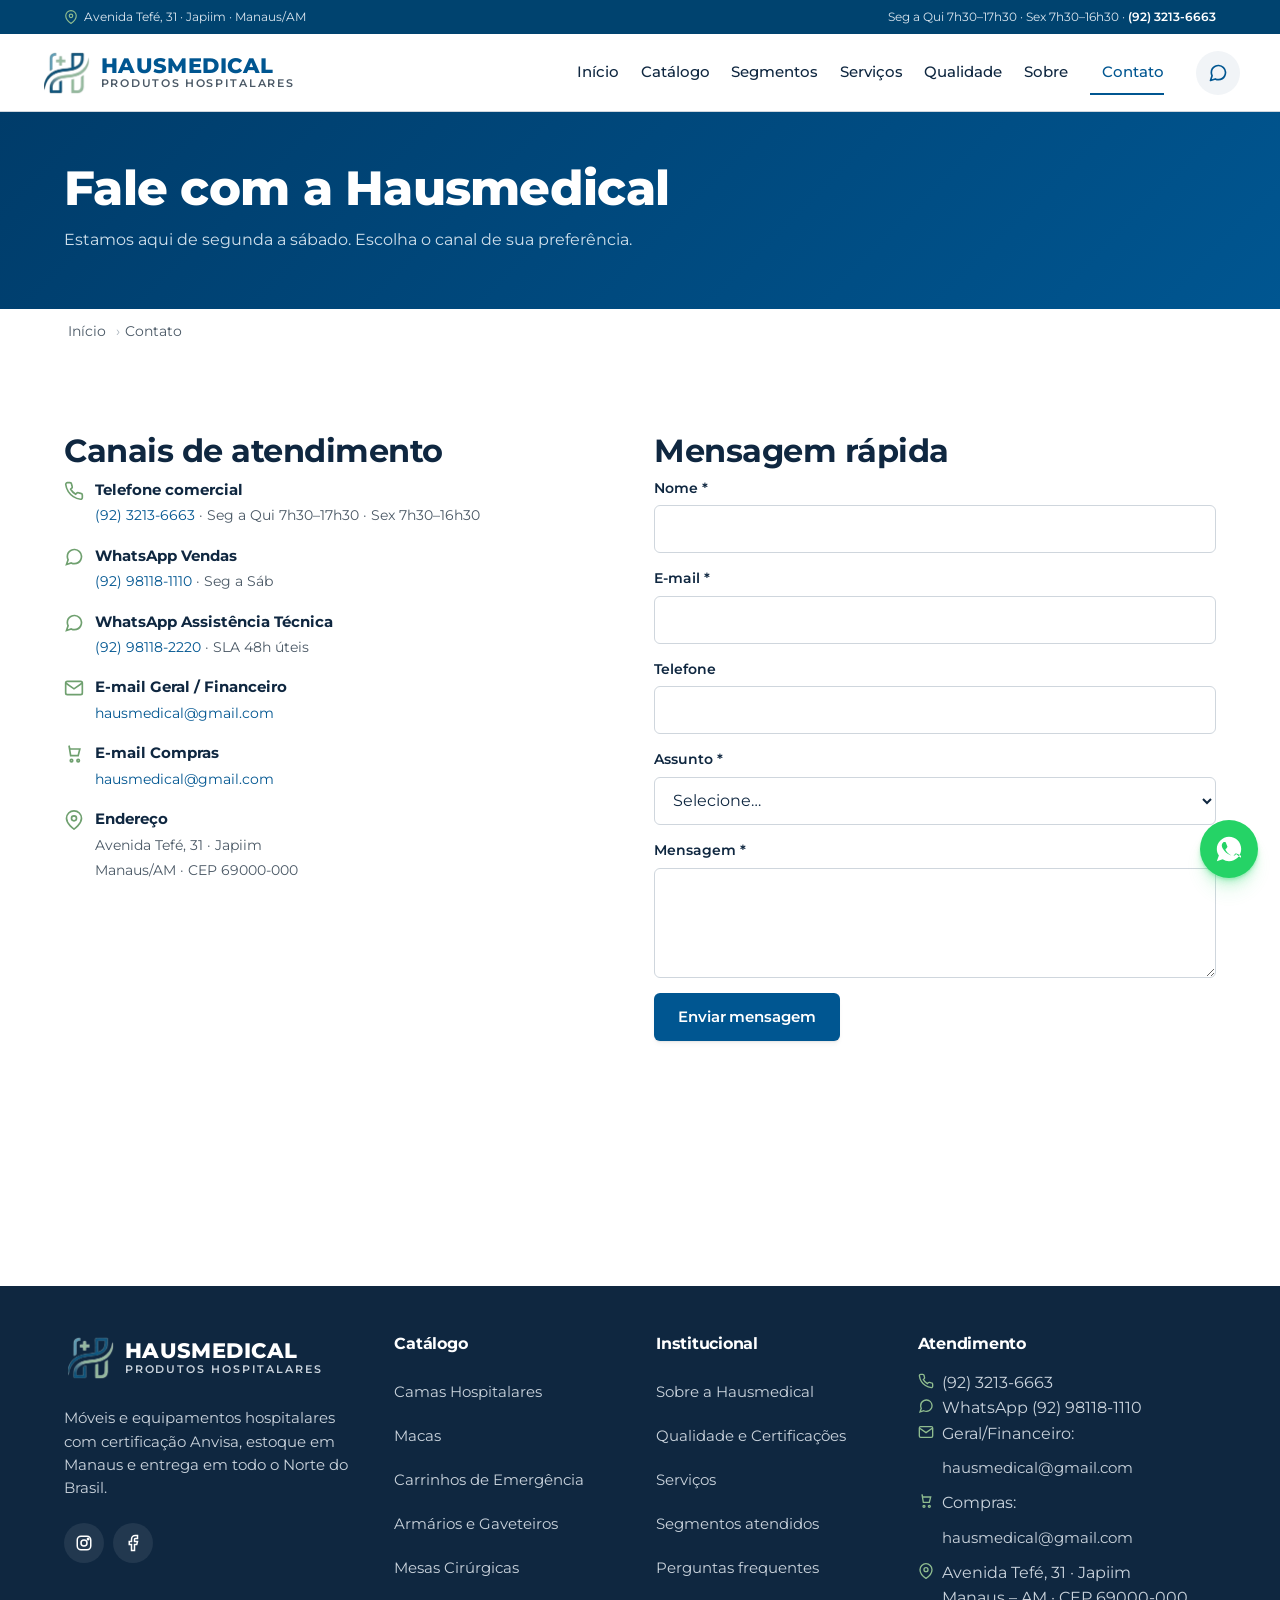
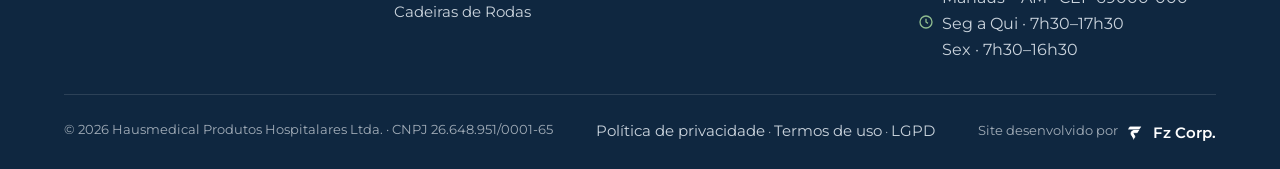
==== commit 488ea090: "fix(mobile): logo do header com respiro maior nas laterais Antes o icone da logo ficava colado no li" ====
--- a/contato.html
+++ b/contato.html
@@ -8,7 +8,7 @@
 <link rel="preconnect" href="https://fonts.googleapis.com">
 <link rel="preconnect" href="https://fonts.gstatic.com" crossorigin>
 <link href="https://fonts.googleapis.com/css2?family=Montserrat:wght@400;500;600;700;800&display=swap" rel="stylesheet">
-<link rel="stylesheet" href="assets/css/styles.css?v=7">
+<link rel="stylesheet" href="assets/css/styles.css?v=9">
 </head>
 <body>
 <header class="site-header" id="site-header"></header>
@@ -62,7 +62,7 @@
 </section>
 
 <footer class="site-footer" id="site-footer"></footer>
-<script src="assets/js/products.js?v=6"></script>
+<script src="assets/js/products.js?v=7"></script>
 <script src="assets/js/partials.js?v=6"></script>
 <script src="assets/js/main.js?v=7"></script>
 </body>
--- a/assets/css/styles.css
+++ b/assets/css/styles.css
@@ -167,8 +167,8 @@
 .btn-primary:hover { box-shadow: var(--shadow-brand); }
 .btn-primary { background: var(--color-primary); color: #fff; }
 .btn-primary:hover { background: var(--color-primary-dark); color: #fff; }
-.btn-secondary { background: var(--color-secondary); color: #fff; }
-.btn-secondary:hover { background: var(--color-secondary-dark); color: #fff; }
+.btn-secondary { background: #1f6b32; color: #fff; font-weight: 800; letter-spacing: .01em; }
+.btn-secondary:hover { background: #164a24; color: #fff; }
 .btn-ghost { background: #fff; color: var(--color-primary); border-color: var(--color-primary); }
 .btn-ghost:hover { background: var(--color-primary); color: #fff; }
 .btn-outline { background: transparent; color: #fff; border-color: rgba(255,255,255,.5); }
@@ -198,9 +198,9 @@
 }
 .topbar a { color: #fff; font-weight: 600; }
 .topbar a:hover { color: var(--color-secondary); }
-.header-inner { display: flex; align-items: center; gap: .5rem; padding: .55rem 0; }
-.logo { display: flex; align-items: center; gap: .5rem; text-decoration: none; flex: 1; min-width: 0; }
-.logo svg, .logo .logo-symbol { width: 36px; height: 36px; flex-shrink: 0; object-fit: contain; }
+.header-inner { display: flex; align-items: center; gap: .5rem; padding: .55rem .5rem; }
+.logo { display: flex; align-items: center; gap: .55rem; text-decoration: none; flex: 1; min-width: 0; padding-left: .25rem; }
+.logo svg, .logo .logo-symbol { width: 38px; height: 38px; flex-shrink: 0; object-fit: contain; }
 .logo-text { display: flex; flex-direction: column; line-height: 1; min-width: 0; }
 .logo-name { font-family: var(--font-heading); font-weight: 800; color: var(--color-primary); font-size: .95rem; letter-spacing: .02em; white-space: nowrap; }
 .logo-sub { font-size: .52rem; color: var(--color-muted); letter-spacing: .16em; text-transform: uppercase; margin-top: 3px; font-weight: 600; white-space: nowrap; overflow: hidden; text-overflow: ellipsis; }
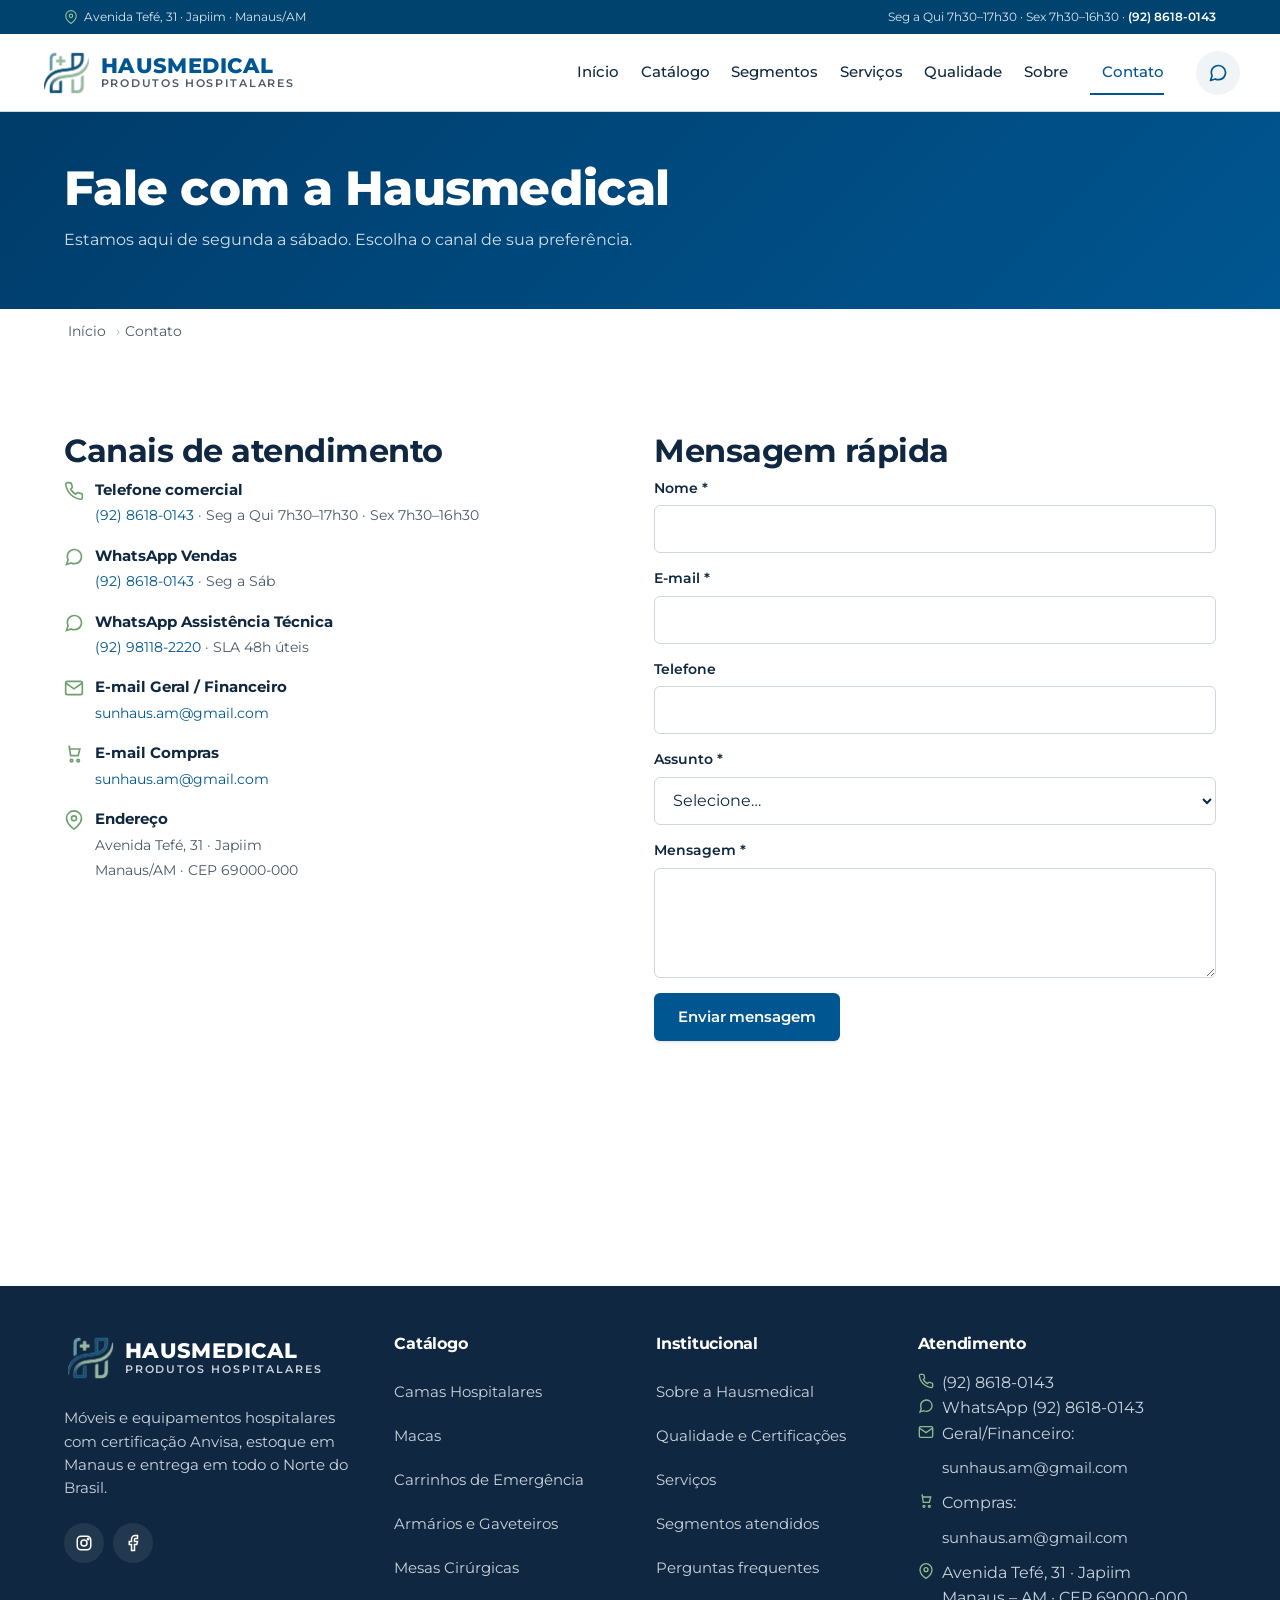
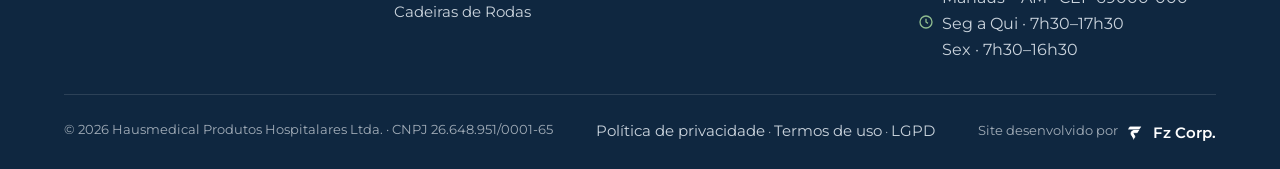
==== commit 42ba35d2: "chore: atualiza contato para (92) 8618-0143 e sunhaus.am@gmail.com - Telefone, WhatsApp (wa.me) e te" ====
--- a/contato.html
+++ b/contato.html
@@ -1,4 +1,4 @@
-﻿<!doctype html>
+<!doctype html>
 <html lang="pt-BR">
 <head>
 <meta charset="utf-8">
@@ -8,7 +8,10 @@
 <link rel="preconnect" href="https://fonts.googleapis.com">
 <link rel="preconnect" href="https://fonts.gstatic.com" crossorigin>
 <link href="https://fonts.googleapis.com/css2?family=Montserrat:wght@400;500;600;700;800&display=swap" rel="stylesheet">
-<link rel="stylesheet" href="assets/css/styles.css?v=9">
+<link rel="stylesheet" href="assets/css/styles.css?v=13">
+<link rel="icon" type="image/x-icon" href="assets/img/favicon.ico">
+<link rel="icon" type="image/png" sizes="512x512" href="assets/img/favicon-512.png">
+<link rel="apple-touch-icon" sizes="180x180" href="assets/img/apple-touch-icon.png">
 </head>
 <body>
 <header class="site-header" id="site-header"></header>
@@ -27,11 +30,11 @@
     <div class="grid-2">
       <div>
         <h2>Canais de atendimento</h2>
-        <div class="icon-bullet"><svg width="20" height="20" viewBox="0 0 24 24" fill="none" stroke="currentColor" stroke-width="2"><path d="M22 16.9v3a2 2 0 0 1-2.2 2 19.8 19.8 0 0 1-8.6-3.1 19.5 19.5 0 0 1-6-6A19.8 19.8 0 0 1 2.1 4.2 2 2 0 0 1 4.1 2h3a2 2 0 0 1 2 1.7c.1 1 .3 1.9.7 2.8a2 2 0 0 1-.5 2.1L8 9.9a16 16 0 0 0 6 6l1.3-1.3a2 2 0 0 1 2.1-.5c.9.4 1.8.6 2.8.7a2 2 0 0 1 1.8 2z"/></svg><div><strong>Telefone comercial</strong><span><a href="tel:+559232136663">(92) 3213-6663</a> · Seg a Qui 7h30–17h30 · Sex 7h30–16h30</span></div></div>
-        <div class="icon-bullet"><svg width="20" height="20" viewBox="0 0 24 24" fill="none" stroke="currentColor" stroke-width="2"><path d="M21 11.5a8.4 8.4 0 0 1-.9 3.8 8.5 8.5 0 0 1-7.6 4.7 8.4 8.4 0 0 1-3.8-.9L3 21l1.9-5.7a8.4 8.4 0 0 1-.9-3.8 8.5 8.5 0 0 1 4.7-7.6 8.4 8.4 0 0 1 3.8-.9h.5a8.5 8.5 0 0 1 8 8z"/></svg><div><strong>WhatsApp Vendas</strong><span><a href="https://wa.me/5592981181110" target="_blank">(92) 98118-1110</a> · Seg a Sáb</span></div></div>
+        <div class="icon-bullet"><svg width="20" height="20" viewBox="0 0 24 24" fill="none" stroke="currentColor" stroke-width="2"><path d="M22 16.9v3a2 2 0 0 1-2.2 2 19.8 19.8 0 0 1-8.6-3.1 19.5 19.5 0 0 1-6-6A19.8 19.8 0 0 1 2.1 4.2 2 2 0 0 1 4.1 2h3a2 2 0 0 1 2 1.7c.1 1 .3 1.9.7 2.8a2 2 0 0 1-.5 2.1L8 9.9a16 16 0 0 0 6 6l1.3-1.3a2 2 0 0 1 2.1-.5c.9.4 1.8.6 2.8.7a2 2 0 0 1 1.8 2z"/></svg><div><strong>Telefone comercial</strong><span><a href="tel:+559286180143">(92) 8618-0143</a> · Seg a Qui 7h30–17h30 · Sex 7h30–16h30</span></div></div>
+        <div class="icon-bullet"><svg width="20" height="20" viewBox="0 0 24 24" fill="none" stroke="currentColor" stroke-width="2"><path d="M21 11.5a8.4 8.4 0 0 1-.9 3.8 8.5 8.5 0 0 1-7.6 4.7 8.4 8.4 0 0 1-3.8-.9L3 21l1.9-5.7a8.4 8.4 0 0 1-.9-3.8 8.5 8.5 0 0 1 4.7-7.6 8.4 8.4 0 0 1 3.8-.9h.5a8.5 8.5 0 0 1 8 8z"/></svg><div><strong>WhatsApp Vendas</strong><span><a href="https://wa.me/559286180143" target="_blank">(92) 8618-0143</a> · Seg a Sáb</span></div></div>
         <div class="icon-bullet"><svg width="20" height="20" viewBox="0 0 24 24" fill="none" stroke="currentColor" stroke-width="2"><path d="M21 11.5a8.4 8.4 0 0 1-.9 3.8 8.5 8.5 0 0 1-7.6 4.7 8.4 8.4 0 0 1-3.8-.9L3 21l1.9-5.7a8.4 8.4 0 0 1-.9-3.8 8.5 8.5 0 0 1 4.7-7.6 8.4 8.4 0 0 1 3.8-.9h.5a8.5 8.5 0 0 1 8 8z"/></svg><div><strong>WhatsApp Assistência Técnica</strong><span><a href="https://wa.me/5592981182220" target="_blank">(92) 98118-2220</a> · SLA 48h úteis</span></div></div>
-        <div class="icon-bullet"><svg width="20" height="20" viewBox="0 0 24 24" fill="none" stroke="currentColor" stroke-width="2"><rect x="2" y="4" width="20" height="16" rx="2"/><path d="M2 6l10 7 10-7"/></svg><div><strong>E-mail Geral / Financeiro</strong><span><a href="mailto:hausmedical@gmail.com">hausmedical@gmail.com</a></span></div></div>
-        <div class="icon-bullet"><svg width="20" height="20" viewBox="0 0 24 24" fill="none" stroke="currentColor" stroke-width="2"><path d="M6 2l1 4h12l-2 8H8L6 2z"/><circle cx="9" cy="20" r="1.5"/><circle cx="17" cy="20" r="1.5"/></svg><div><strong>E-mail Compras</strong><span><a href="mailto:hausmedical@gmail.com">hausmedical@gmail.com</a></span></div></div>
+        <div class="icon-bullet"><svg width="20" height="20" viewBox="0 0 24 24" fill="none" stroke="currentColor" stroke-width="2"><rect x="2" y="4" width="20" height="16" rx="2"/><path d="M2 6l10 7 10-7"/></svg><div><strong>E-mail Geral / Financeiro</strong><span><a href="mailto:sunhaus.am@gmail.com">sunhaus.am@gmail.com</a></span></div></div>
+        <div class="icon-bullet"><svg width="20" height="20" viewBox="0 0 24 24" fill="none" stroke="currentColor" stroke-width="2"><path d="M6 2l1 4h12l-2 8H8L6 2z"/><circle cx="9" cy="20" r="1.5"/><circle cx="17" cy="20" r="1.5"/></svg><div><strong>E-mail Compras</strong><span><a href="mailto:sunhaus.am@gmail.com">sunhaus.am@gmail.com</a></span></div></div>
         <div class="icon-bullet"><svg width="20" height="20" viewBox="0 0 24 24" fill="none" stroke="currentColor" stroke-width="2"><path d="M21 10c0 7-9 13-9 13S3 17 3 10a9 9 0 0 1 18 0z"/><circle cx="12" cy="10" r="3"/></svg><div><strong>Endereço</strong><span>Avenida Tefé, 31 · Japiim<br>Manaus/AM · CEP 69000-000</span></div></div>
         <div class="mt-2">
           <iframe title="Localização Hausmedical" src="https://maps.google.com/maps?q=Avenida%20Tef%C3%A9%2031%20Japiim%20Manaus&t=&z=16&ie=UTF8&iwloc=&output=embed" width="100%" height="260" style="border:0;border-radius:10px" loading="lazy"></iframe>
@@ -62,8 +65,8 @@
 </section>
 
 <footer class="site-footer" id="site-footer"></footer>
-<script src="assets/js/products.js?v=7"></script>
+<script src="assets/js/products.js?v=8"></script>
 <script src="assets/js/partials.js?v=6"></script>
-<script src="assets/js/main.js?v=7"></script>
+<script src="assets/js/main.js?v=9"></script>
 </body>
 </html>
--- a/assets/css/styles.css
+++ b/assets/css/styles.css
@@ -184,7 +184,7 @@
   border-bottom: 1px solid var(--color-neutral);
   position: sticky;
   top: 0;
-  z-index: var(--z-sticky);
+  z-index: 200;
   padding-top: env(safe-area-inset-top, 0);
 }
 .topbar { background: var(--color-primary-dark); color: #dbe6ef; font-size: .78rem; padding: .45rem 0; }
@@ -463,14 +463,25 @@
   transform: translateY(-3px);
 }
 .cat-card .cat-icon {
-  width: 36px; height: 36px;
-  background: transparent;
-  border-radius: 0;
+  width: 100%;
+  aspect-ratio: 4 / 3;
+  background: var(--color-neutral-light);
+  border-radius: var(--radius-sm);
   display: flex; align-items: center; justify-content: center;
   color: var(--color-primary);
   flex-shrink: 0;
-  margin-bottom: .15rem;
-}
+  margin-bottom: .5rem;
+  overflow: hidden;
+}
+.cat-card .cat-icon svg { width: 45%; height: 45%; }
+.cat-card .cat-icon-photo { background: #fff; padding: .4rem; }
+.cat-card .cat-icon-photo img {
+  width: 100%; height: 100%;
+  object-fit: contain;
+  mix-blend-mode: multiply;
+  transition: transform var(--dur-med) var(--ease);
+}
+.cat-card:hover .cat-icon-photo img { transform: scale(1.05); }
 .cat-card h3 { font-size: .88rem; margin-bottom: .1rem; line-height: 1.2; font-weight: 700; word-break: break-word; }
 .cat-card span { font-size: .7rem; color: var(--color-muted); letter-spacing: 0; }
 
@@ -596,7 +607,8 @@
   margin-top: 2rem;
   opacity: .8;
 }
-.logo-strip .client-logo {
+.logo-strip .client-logo,
+.logo-marquee .client-logo {
   font-family: var(--font-heading);
   font-weight: 700;
   color: var(--color-muted);
@@ -605,6 +617,43 @@
   padding: .35rem .7rem;
   border: 1px dashed var(--color-neutral);
   border-radius: var(--radius-sm);
+  white-space: nowrap;
+  flex-shrink: 0;
+}
+
+/* Rotating marquee for client hospitals */
+.logo-marquee {
+  overflow: hidden;
+  margin-top: 2rem;
+  padding: .5rem 0;
+  position: relative;
+  -webkit-mask-image: linear-gradient(90deg, transparent 0, #000 8%, #000 92%, transparent 100%);
+          mask-image: linear-gradient(90deg, transparent 0, #000 8%, #000 92%, transparent 100%);
+}
+.logo-track {
+  display: flex;
+  gap: .75rem;
+  width: max-content;
+  animation: logoScroll 32s linear infinite;
+  will-change: transform;
+}
+.logo-marquee:hover .logo-track { animation-play-state: paused; }
+@keyframes logoScroll {
+  from { transform: translateX(0); }
+  to   { transform: translateX(-50%); }
+}
+@media (prefers-reduced-motion: reduce) {
+  .logo-track { animation: none; }
+}
+
+/* Third card centered when card-grid-2 receives 3 items */
+@media (min-width: 640px) {
+  .grid-third-center > :nth-child(3):last-child {
+    grid-column: 1 / -1;
+    max-width: calc(50% - .625rem);
+    justify-self: center;
+    width: 100%;
+  }
 }
 
 /* ============================================================
@@ -713,8 +762,17 @@
   display: flex; align-items: center; justify-content: center;
   color: var(--color-primary);
   position: relative;
+  overflow: hidden;
 }
 .product-card .product-image svg { width: 55%; height: 55%; }
+.product-card .product-image-photo { background: #ffffff; padding: .5rem; }
+.product-card .product-image-photo img {
+  width: 100%; height: 100%;
+  object-fit: contain;
+  mix-blend-mode: multiply;
+  transition: transform var(--dur-med) var(--ease);
+}
+.product-card:hover .product-image-photo img { transform: scale(1.04); }
 .product-badge {
   position: absolute; top: 10px; left: 10px;
   background: var(--color-secondary-dark);
@@ -750,8 +808,16 @@
   aspect-ratio: 4/3;
   display: flex; align-items: center; justify-content: center;
   color: var(--color-primary);
+  overflow: hidden;
+  padding: 1rem;
 }
 .product-gallery svg { width: 55%; height: 55%; }
+.product-gallery-photo { background: #ffffff; border: 1px solid var(--color-neutral); }
+.product-gallery-photo img {
+  width: 100%; height: 100%;
+  object-fit: contain;
+  mix-blend-mode: multiply;
+}
 .product-info h1 { font-size: clamp(1.5rem, 5vw, 2.4rem); margin-bottom: .35rem; }
 .product-info .product-cat { font-size: .78rem; margin-bottom: .3rem; }
 .product-info .product-sku { margin-bottom: 1rem; }
@@ -914,39 +980,8 @@
 .fz-credit a:hover { color: var(--color-secondary); }
 
 /* ============================================================
-   WHATSAPP FLOAT + STICKY BOTTOM ACTION BAR (mobile)
-   ============================================================ */
-.wa-float {
-  position: fixed;
-  right: 16px;
-  bottom: 88px;
-  z-index: 90;
-  background: #25d366;
-  color: #fff;
-  width: 54px; height: 54px;
-  border-radius: 50%;
-  display: inline-flex; align-items: center; justify-content: center;
-  box-shadow:
-    0px 2px 2px 0px rgba(37,211,102,0.20),
-    0px 4px 4px 0px rgba(37,211,102,0.16),
-    0px 8px 8px 0px rgba(37,211,102,0.12),
-    0px 16px 16px 0px rgba(37,211,102,0.08);
-  transition:
-    transform var(--dur-med) var(--ease),
-    box-shadow var(--dur-med) var(--ease);
-}
-.wa-float:hover {
-  transform: translateY(-2px) scale(1.04);
-  color: #fff;
-  box-shadow:
-    0px 2px 2px 0px rgba(37,211,102,0.28),
-    0px 4px 4px 0px rgba(37,211,102,0.22),
-    0px 8px 8px 0px rgba(37,211,102,0.16),
-    0px 16px 16px 0px rgba(37,211,102,0.11),
-    0px 24px 24px 0px rgba(37,211,102,0.08);
-}
-.wa-float:active { transform: scale(.96); }
-.wa-float svg { width: 28px; height: 28px; }
+   STICKY BOTTOM ACTION BAR (mobile)
+   ============================================================ */
 
 /* Drawer */
 .quote-drawer {
@@ -1022,12 +1057,12 @@
   position: fixed;
   inset: 0;
   background: rgba(15,39,64,.5);
-  z-index: 105;
+  z-index: 190;
   opacity: 0;
   pointer-events: none;
   transition: opacity var(--dur) var(--ease);
 }
-.overlay { z-index: 150; }
+.overlay { z-index: 250; }
 .overlay.show, .nav-backdrop.show { opacity: 1; pointer-events: auto; }
 
 /* Toast */
@@ -1250,7 +1285,7 @@
   .trust-item strong { font-size: .95rem; }
   .cat-grid { grid-template-columns: repeat(4, 1fr); gap: 1.25rem; }
   .cat-card { padding: 1.5rem 1.25rem; }
-  .cat-card .cat-icon { width: 64px; height: 64px; margin-bottom: 1rem; }
+  .cat-card .cat-icon { margin-bottom: 1rem; }
   .cat-card h3 { font-size: 1rem; }
   .cat-card span { font-size: .8rem; }
   .seg-grid { grid-template-columns: repeat(5, 1fr); gap: 1rem; }
@@ -1285,8 +1320,6 @@
   .section-header { margin-bottom: 2.5rem; }
   .page-hero { padding: 3rem 0 3.5rem; }
   .page-hero p { font-size: 1rem; }
-  .wa-float { bottom: 22px; right: 22px; width: 58px; height: 58px; }
-  .wa-float svg { width: 30px; height: 30px; }
   .toast { left: auto; bottom: 100px; right: 22px; max-width: 320px; }
   .mobile-bottom-bar { display: none; }
   body { padding-bottom: 0; }
